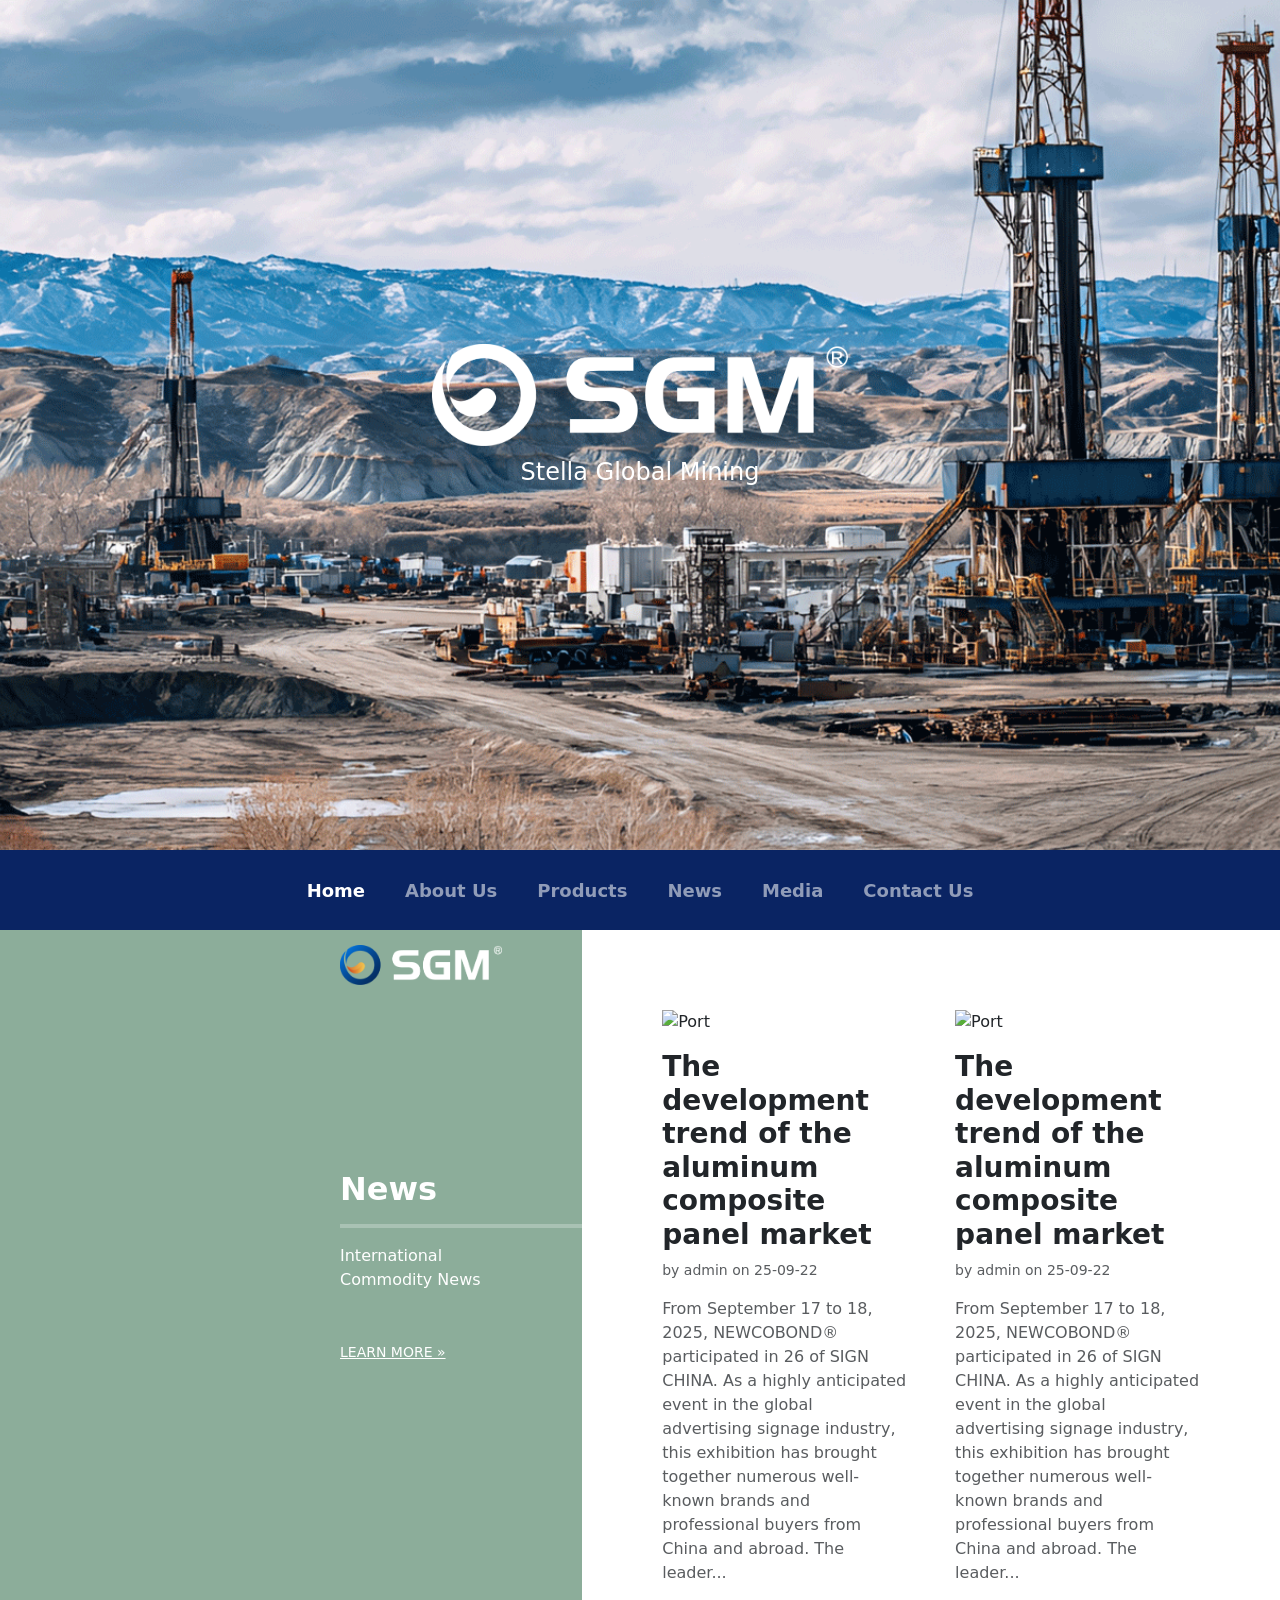
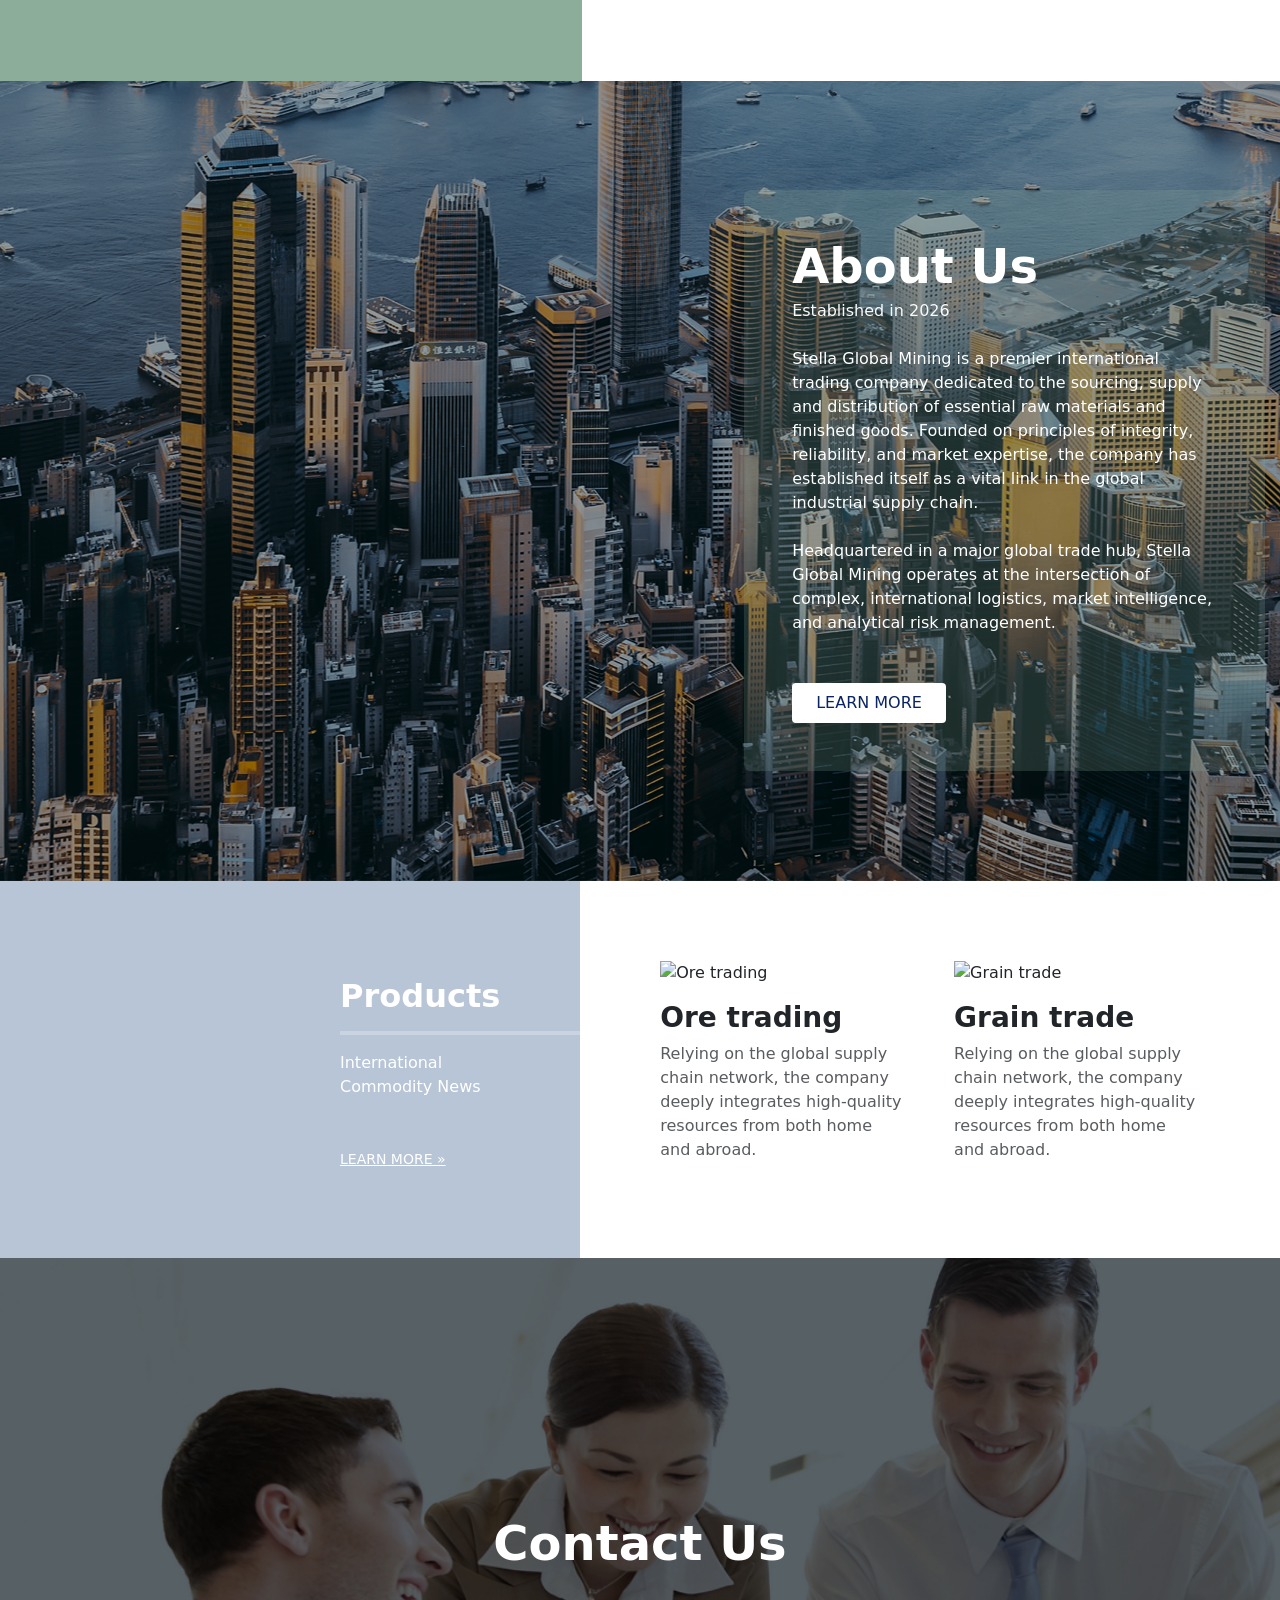
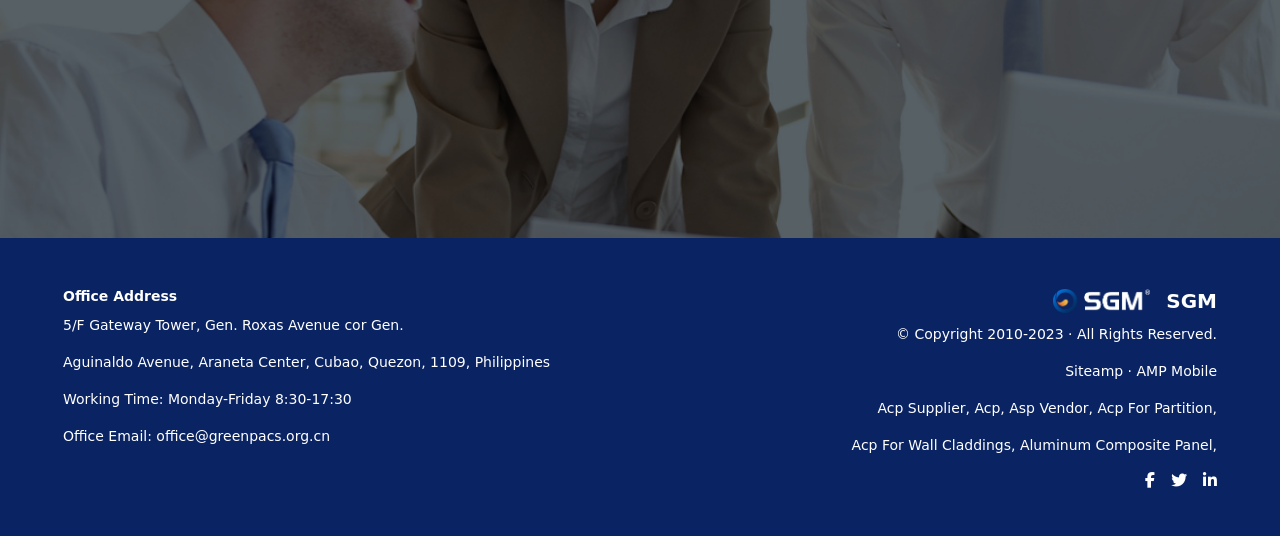
==== index.html @ 114879cd "2 5" ====
<!DOCTYPE html>
<html lang="en">
<head>
    <meta charset="UTF-8">
    <meta name="viewport" content="width=device-width, initial-scale=1.0">
    <title>SGM - Stella Global Mining</title>
    <!-- Bootstrap 5 CSS -->
    <link href="https://cdn.jsdelivr.net/npm/bootstrap@5.3.0/dist/css/bootstrap.min.css" rel="stylesheet">
    <!-- Font Awesome -->
    <link rel="stylesheet" href="https://cdnjs.cloudflare.com/ajax/libs/font-awesome/6.4.0/css/all.min.css">
    <!-- 公共样式 -->
    <link rel="stylesheet" href="css/base.css">
    <!-- 首页样式 -->
    <link rel="stylesheet" href="css/index.css">
</head>
<body>
    <!-- Hero 区域 -->
    <section class="hero-bg d-flex align-items-center justify-content-center text-white position-relative">
        <!-- 顶部搜索框 -->
        <!-- <div class="position-absolute top-0 start-0 w-100 py-2">
            <div class="content-container">
                <input type="text" placeholder="Search..." class="form-control form-control-sm w-auto" style="width: 192px;">
            </div>
        </div> -->
        <div class="content-container text-center">
            <img src="./img/logo_1.png" alt="SGM Logo" class="mb-2" style="width: 416px; height: auto; display: block; margin: 0 auto 1rem;">
            <p class="fs-4">Stella Global Mining</p>
        </div>
        
    </section>

    <!-- 导航栏 -->
    <nav class="navbar navbar-expand-lg nav-bg navbar-dark sticky-top">
        <div class="content-container justify-content-center">
            <button class="navbar-toggler" type="button" data-bs-toggle="collapse" data-bs-target="#navbarNav">
                <span class="navbar-toggler-icon"></span>
            </button>
            <div class="collapse navbar-collapse justify-content-center" id="navbarNav">
                <ul class="navbar-nav gap-4">
                    <li class="nav-item"><a class="nav-link active" aria-current="page" href="index.html">Home</a></li>
                    <li class="nav-item"><a class="nav-link" href="about.html">About Us</a></li>
                    <li class="nav-item"><a class="nav-link" href="products.html">Products</a></li>
                    <li class="nav-item"><a class="nav-link" href="news.html">News</a></li>
                    <li class="nav-item"><a class="nav-link" href="media.html">Media</a></li>
                    <li class="nav-item"><a class="nav-link" href="contact.html">Contact Us</a></li>
                </ul>
            </div>
        </div>
    </nav>

    <!-- News 模块 -->
    <section id="news" class="d-flex flex-column flex-md-row">
        <div class="news-sidebar" style="width: 620px; background-color: #8cad9a; padding: 5rem; display: flex; flex-direction: column; justify-content: space-between;">
            <div style="margin-left: 260px; max-width: calc(100% - 260px);">
                <div style="display: flex; align-items: center; gap: 8px; margin-bottom: 16px;">
                    <img src="./img/logo_2.png" alt="SGM Logo" style="height: 40px; margin-top: -90px;">
                </div>
                <h2 style="font-weight: bold; color: white; margin-bottom: 8px; margin-top: 160px;">News</h2>
                <hr style="border: none; border-top: 4px solid white; margin: 1rem 0; width: calc(100% + 5rem); margin-left: 0;">
                <p class="text-white mb-5">International Commodity News</p>
                <a href="#" class="text-white text-decoration-underline small" style="margin-top: 60px;">LEARN MORE »</a>
            </div>
        </div>
        <div style="width: 1080px; padding: 5rem;">
            <div class="row g-5">
                <div class="col-md-6">
                    <a href="#" style="text-decoration: none; color: inherit;">
                        <img src="https://picsum.photos/600/300?random=3" alt="Port" class="img-fluid mb-3 news-image">
                        <h3 class="fw-bold text-dark mb-2">The development trend of the aluminum composite panel market</h3>
                    </a>
                    <p class="text-muted small mb-3">by admin on 25-09-22</p>
                    <p class="text-muted">
                        From September 17 to 18, 2025, NEWCOBOND® participated in 26 of SIGN CHINA. As a highly anticipated event in the global advertising signage industry, this exhibition has brought together numerous well-known brands and professional buyers from China and abroad. The leader...
                    </p>
                </div>
                <div class="col-md-6">
                    <a href="#" style="text-decoration: none; color: inherit;">
                        <img src="https://picsum.photos/600/300?random=4" alt="Port" class="img-fluid mb-3 news-image">
                        <h3 class="fw-bold text-dark mb-2">The development trend of the aluminum composite panel market</h3>
                    </a>
                    <p class="text-muted small mb-3">by admin on 25-09-22</p>
                    <p class="text-muted">
                        From September 17 to 18, 2025, NEWCOBOND® participated in 26 of SIGN CHINA. As a highly anticipated event in the global advertising signage industry, this exhibition has brought together numerous well-known brands and professional buyers from China and abroad. The leader...
                    </p>
                </div>
            </div>
        </div>
    </section>

    <!-- About Us 模块 -->
    <section id="about" class="about-bg d-flex align-items-center justify-content-end text-white">
        <div class="content-container d-flex justify-content-end">
            <div class="col-md-6 col-lg-5 about-content p-5 rounded backdrop-blur-sm">
            <h2 class="display-5 fw-bold mb-1">About Us</h2>
            <p class="text-light mb-4">Established in 2026</p>
            <p class="mb-4">
                Stella Global Mining is a premier international trading company dedicated to the sourcing, supply and distribution of essential raw materials and finished goods. Founded on principles of integrity, reliability, and market expertise, the company has established itself as a vital link in the global industrial supply chain.
            </p>
            <p class="mb-5">
                Headquartered in a major global trade hub, Stella Global Mining operates at the intersection of complex, international logistics, market intelligence, and analytical risk management.
            </p>
            <a href="about.html" class="btn-learn-more">LEARN MORE</a>
        </div>
    </section>

    <!-- Products 模块 -->
    <section id="products" class="d-flex flex-column flex-md-row">
        <div class="products-sidebar" style="width: 620px; background-color: #b8c5d6; padding: 5rem; display: flex; flex-direction: column; justify-content: space-between;">
            <div style="margin-left: 260px; max-width: calc(100% - 260px);">
                <div style="display: flex; align-items: center; gap: 8px; margin-bottom: 16px;">
                    
                </div>
                <h2 style="font-weight: bold; color: white; margin-bottom: 8px;">Products</h2>
                <hr style="border: none; border-top: 4px solid white; margin: 1rem 0; width: calc(100% + 5rem); margin-left: 0;">
                <p class="text-white mb-5">International Commodity News</p>
                <a href="#" class="text-white text-decoration-underline small" style="margin-top: 20px;">LEARN MORE »</a>
            </div>
        </div>
        <div style="width: 1080px; padding: 5rem;">
            <div class="row g-5">
                <div class="col-md-6">
                    <a href="#" style="text-decoration: none; color: inherit;">
                        <img src="https://picsum.photos/600/500?random=5" alt="Ore trading" class="img-fluid mb-3 product-image">
                        <h3 class="fw-bold text-dark mb-2">Ore trading</h3>
                    </a>
                    <p class="text-muted">
                        Relying on the global supply chain network, the company deeply integrates high-quality resources from both home and abroad.
                    </p>
                </div>
                <div class="col-md-6">
                    <a href="#" style="text-decoration: none; color: inherit;">
                        <img src="https://picsum.photos/600/500?random=6" alt="Grain trade" class="img-fluid mb-3 product-image">
                        <h3 class="fw-bold text-dark mb-2">Grain trade</h3>
                    </a>
                    <p class="text-muted">
                        Relying on the global supply chain network, the company deeply integrates high-quality resources from both home and abroad.
                    </p>
                </div>
            </div>
        </div>
    </section>

    <!-- Contact Us 模块 -->
    <section id="contact" class="contact-bg d-flex align-items-center justify-content-center text-white">
        <div class="content-container text-center">
            <h2 class="display-5 fw-bold">Contact Us</h2>
        </div>
    </section>

    <!-- 页脚 -->
    <footer class="footer-bg text-white py-5 px-5">
        <div class="content-container">
            <div class="row g-5">
                <div class="col-md-6">
                    <p class="fw-bold mb-2 small">Office Address</p>
                    <p class="small">5/F Gateway Tower, Gen. Roxas Avenue cor Gen.</p>
                    <p class="small">Aguinaldo Avenue, Araneta Center, Cubao, Quezon, 1109, Philippines</p>
                    <p class="small mt-2">Working Time: Monday-Friday 8:30-17:30</p>
                    <p class="small mt-2">Office Email: office@greenpacs.org.cn</p>
                </div>
                <div class="col-md-6 text-md-end">
                    <div class="d-flex align-items-center gap-2 mb-2 justify-content-md-end">
                        <img src="./img/logo_2.png" alt="SGM Logo" style="height: 24px; width: auto; margin-right: 8px;">
                        <span class="fw-bold fs-5">SGM</span>
                    </div>
                    <p class="small">© Copyright 2010-2023 · All Rights Reserved.</p>
                    <p class="small mt-1">Siteamp · AMP Mobile</p>
                    <p class="small">Acp Supplier, Acp, Asp Vendor, Acp For Partition,</p>
                    <p class="small">Acp For Wall Claddings, Aluminum Composite Panel,</p>
                    <div class="d-flex gap-3 mt-3 justify-content-md-end">
                        <i class="fa-brands fa-facebook-f"></i>
                        <i class="fa-brands fa-twitter"></i>
                        <i class="fa-brands fa-linkedin-in"></i>
                    </div>
                </div>
            </div>
        </div>
    </footer>

    <!-- Bootstrap JS -->
    <script src="https://cdn.jsdelivr.net/npm/bootstrap@5.3.0/dist/js/bootstrap.bundle.min.js"></script>
</body>
</html>
---- css/base.css ----
/* base.css - 公共样式 */

/* 全局样式 */
html {
    scroll-behavior: smooth;
}
body {
    max-width: 1920px;
    margin: 0 auto;
    width: 100%;
}

/* 内容容器 */
.content-container {
    max-width: 1280px;
    margin: 0 auto;
    width: 100%;
    padding: 0 15px;
}

/* 背景样式 */
.hero-bg {
    background-image: url('../img/hero-bg.png');
    background-size: cover;
    background-position: center;
    height: 850px;
}
.about-bg {
    background-image: url('../img/about-bg.png');
    background-size: cover;
    background-position: center;
    height: 800px;
}
.contact-bg {
    background-image: url('../img/contact-bg.png');
    background-size: cover;
    background-position: center;
    height: 580px;
}

/* 导航栏样式 */
.nav-bg {
    background-color: #0a2463;
    height: 80px;
}
.navbar-nav .nav-link {
    font-size: 18px;
    font-weight: bold;
}

/* 侧边栏样式 */
.news-sidebar {
    background-color: #8cad9a;
}
.products-sidebar {
    background-color: #b8c5d6;
}

/* 页脚样式 */
.footer-bg {
    background-color: #0a2463;
}

/* Logo点样式 */
.sgm-logo-dot {
    width: 24px;
    height: 24px;
    border-radius: 50%;
    background: linear-gradient(to right, #3b82f6, #f97316);
}

/* 按钮样式 */
.btn-learn-more {
    background-color: white;
    color: #0a2463;
    padding: 8px 24px;
    border-radius: 4px;
    text-decoration: none;
    display: inline-block;
    transition: background-color 0.3s;
}
.btn-learn-more:hover {
    background-color: #e0e7ff;
    color: #0a2463;
}

/* 内容背景样式 */
.about-content {
    background-color: rgba(140, 173, 154, 0.2);
}

/* 图片样式 */
.news-image {
    width: 100%;
    height: 300px;
    object-fit: cover;
}
.product-image {
    width: 100%;
    height: 500px;
    object-fit: cover;
}
---- css/index.css ----
/* index.css - 首页样式 */

/* Hero区域样式 */
.hero-section {
    display: flex;
    align-items: center;
    justify-content: center;
    color: white;
    position: relative;
}

/* 顶部搜索框样式 */
.top-search {
    position: absolute;
    top: 0;
    left: 0;
    width: 100%;
    padding: 0.5rem 0;
}

/* 新闻模块样式 */
.news-section {
    display: flex;
    flex-direction: column;
    flex-wrap: wrap;
}

/* 产品模块样式 */
.products-section {
    display: flex;
    flex-direction: column;
    flex-wrap: wrap;
}

/* 联系我们模块样式 */
.contact-section {
    display: flex;
    align-items: center;
    justify-content: center;
    color: white;
}
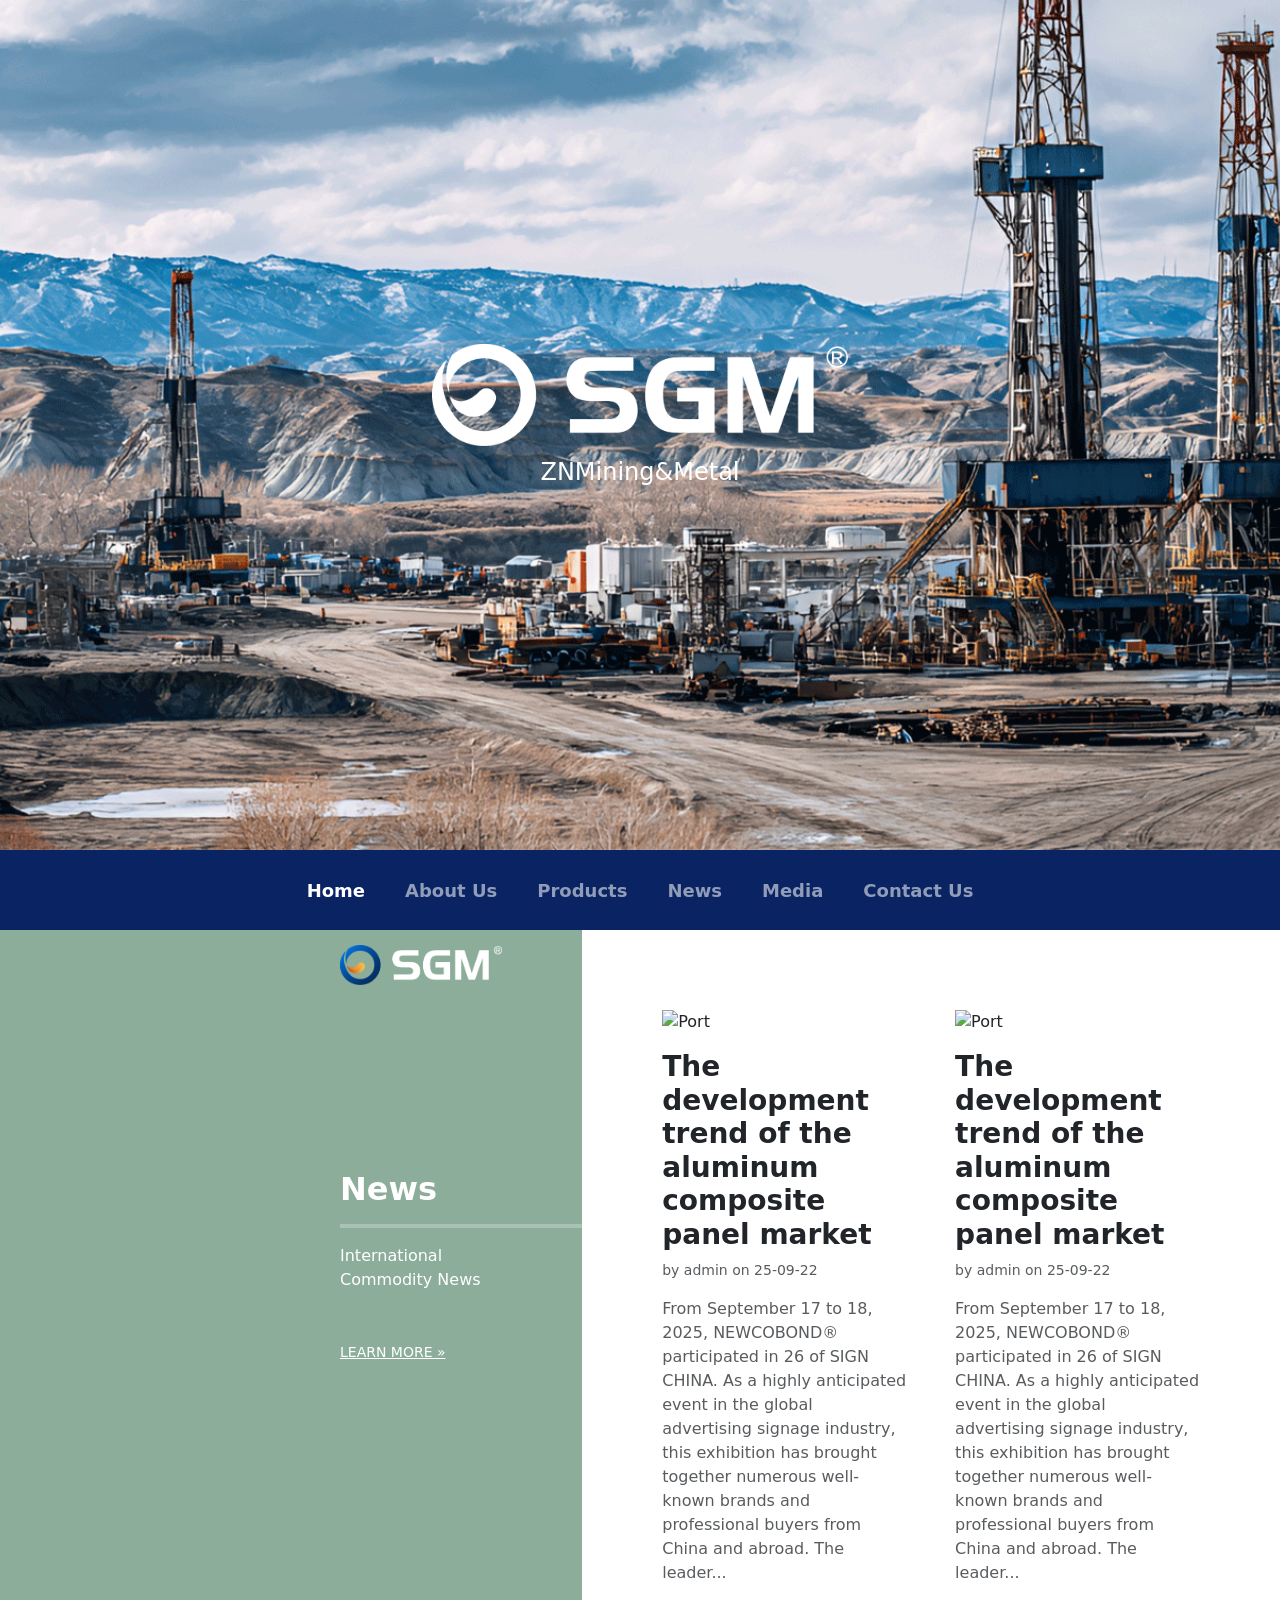
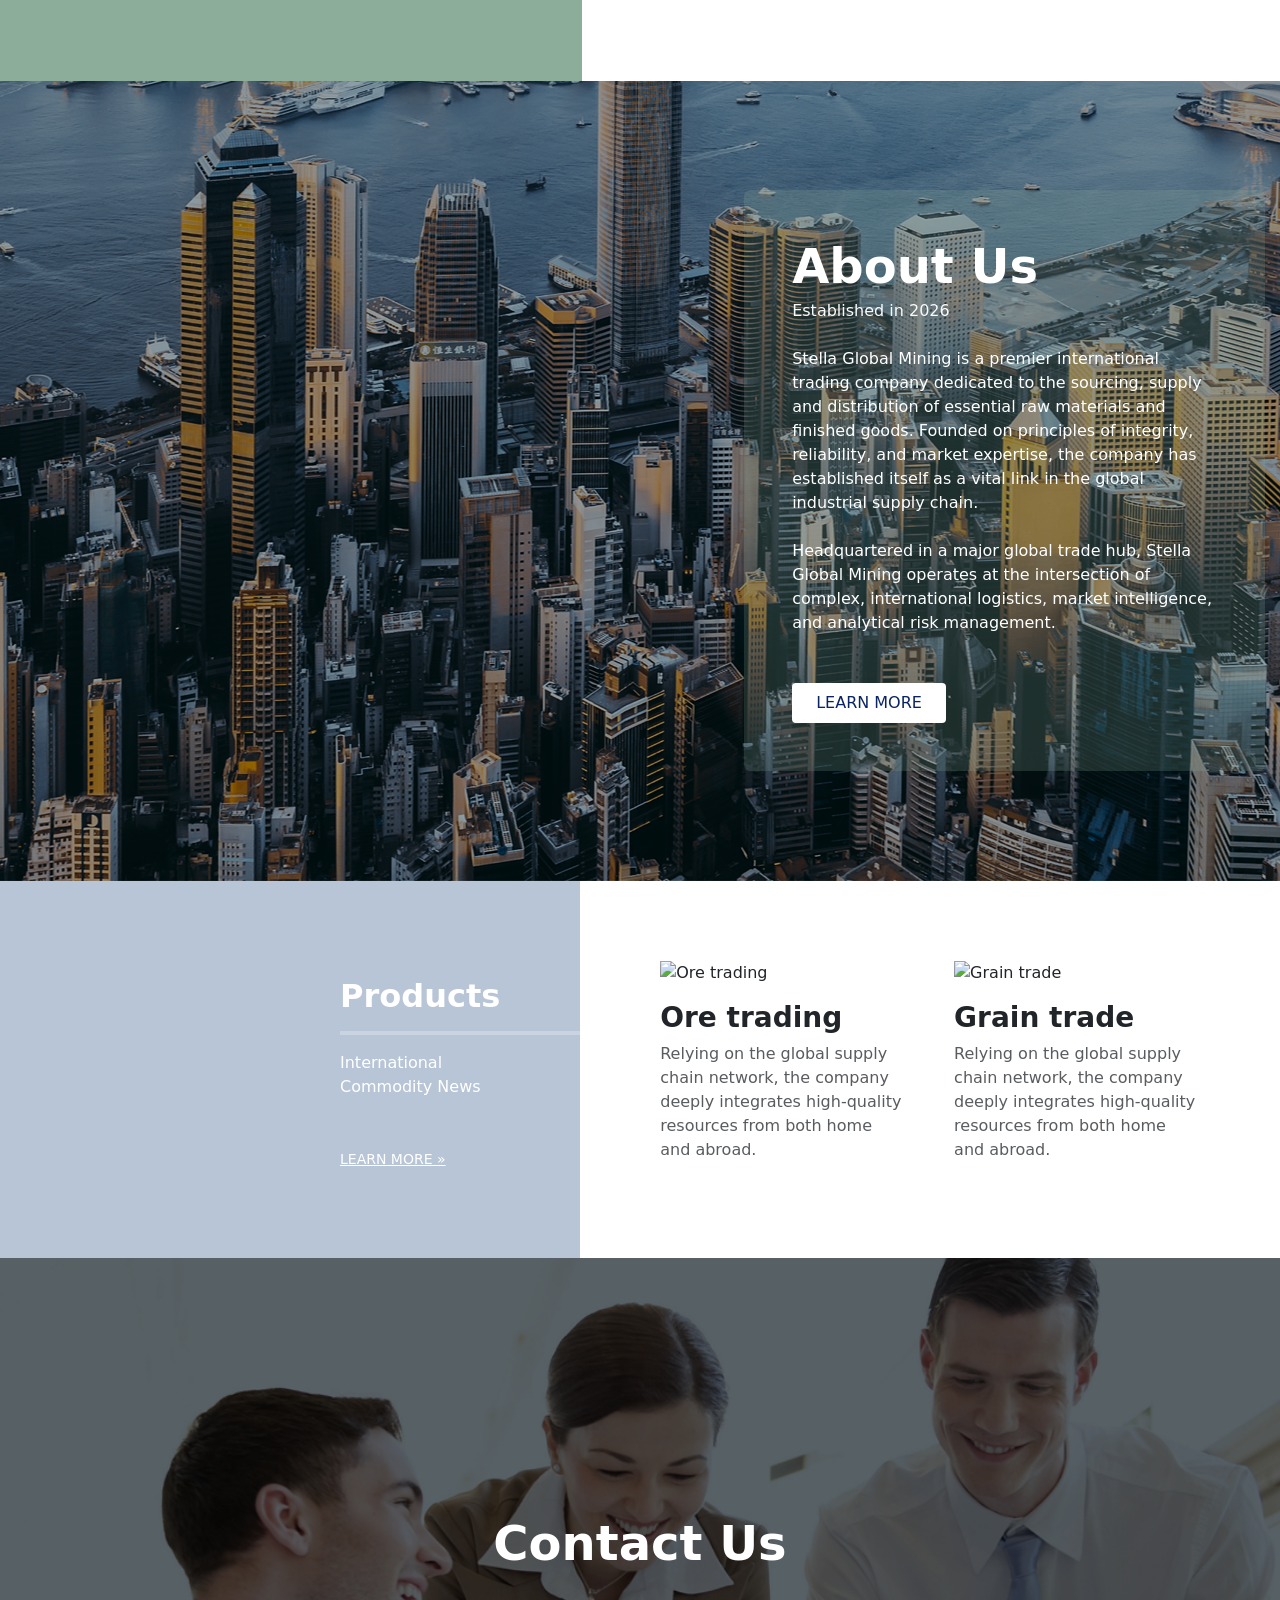
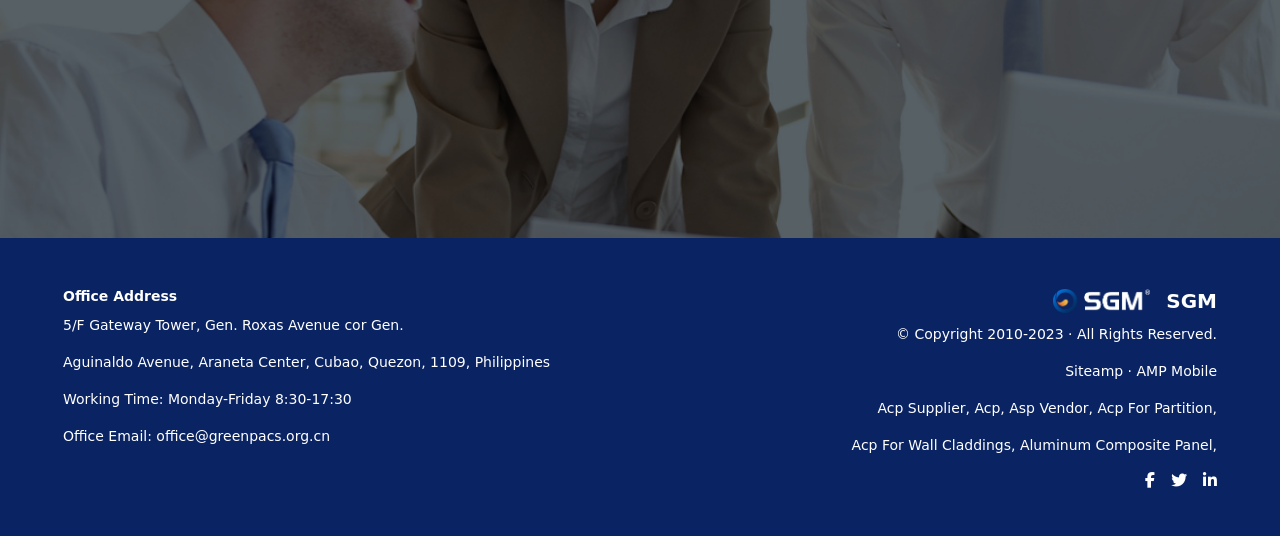
==== commit cd5d5a0f: "1" ====
--- a/index.html
+++ b/index.html
@@ -24,7 +24,7 @@
         </div> -->
         <div class="content-container text-center">
             <img src="./img/logo_1.png" alt="SGM Logo" class="mb-2" style="width: 416px; height: auto; display: block; margin: 0 auto 1rem;">
-            <p class="fs-4">Stella Global Mining</p>
+            <p class="fs-4">ZNMining&Metal </p>
         </div>
         
     </section>
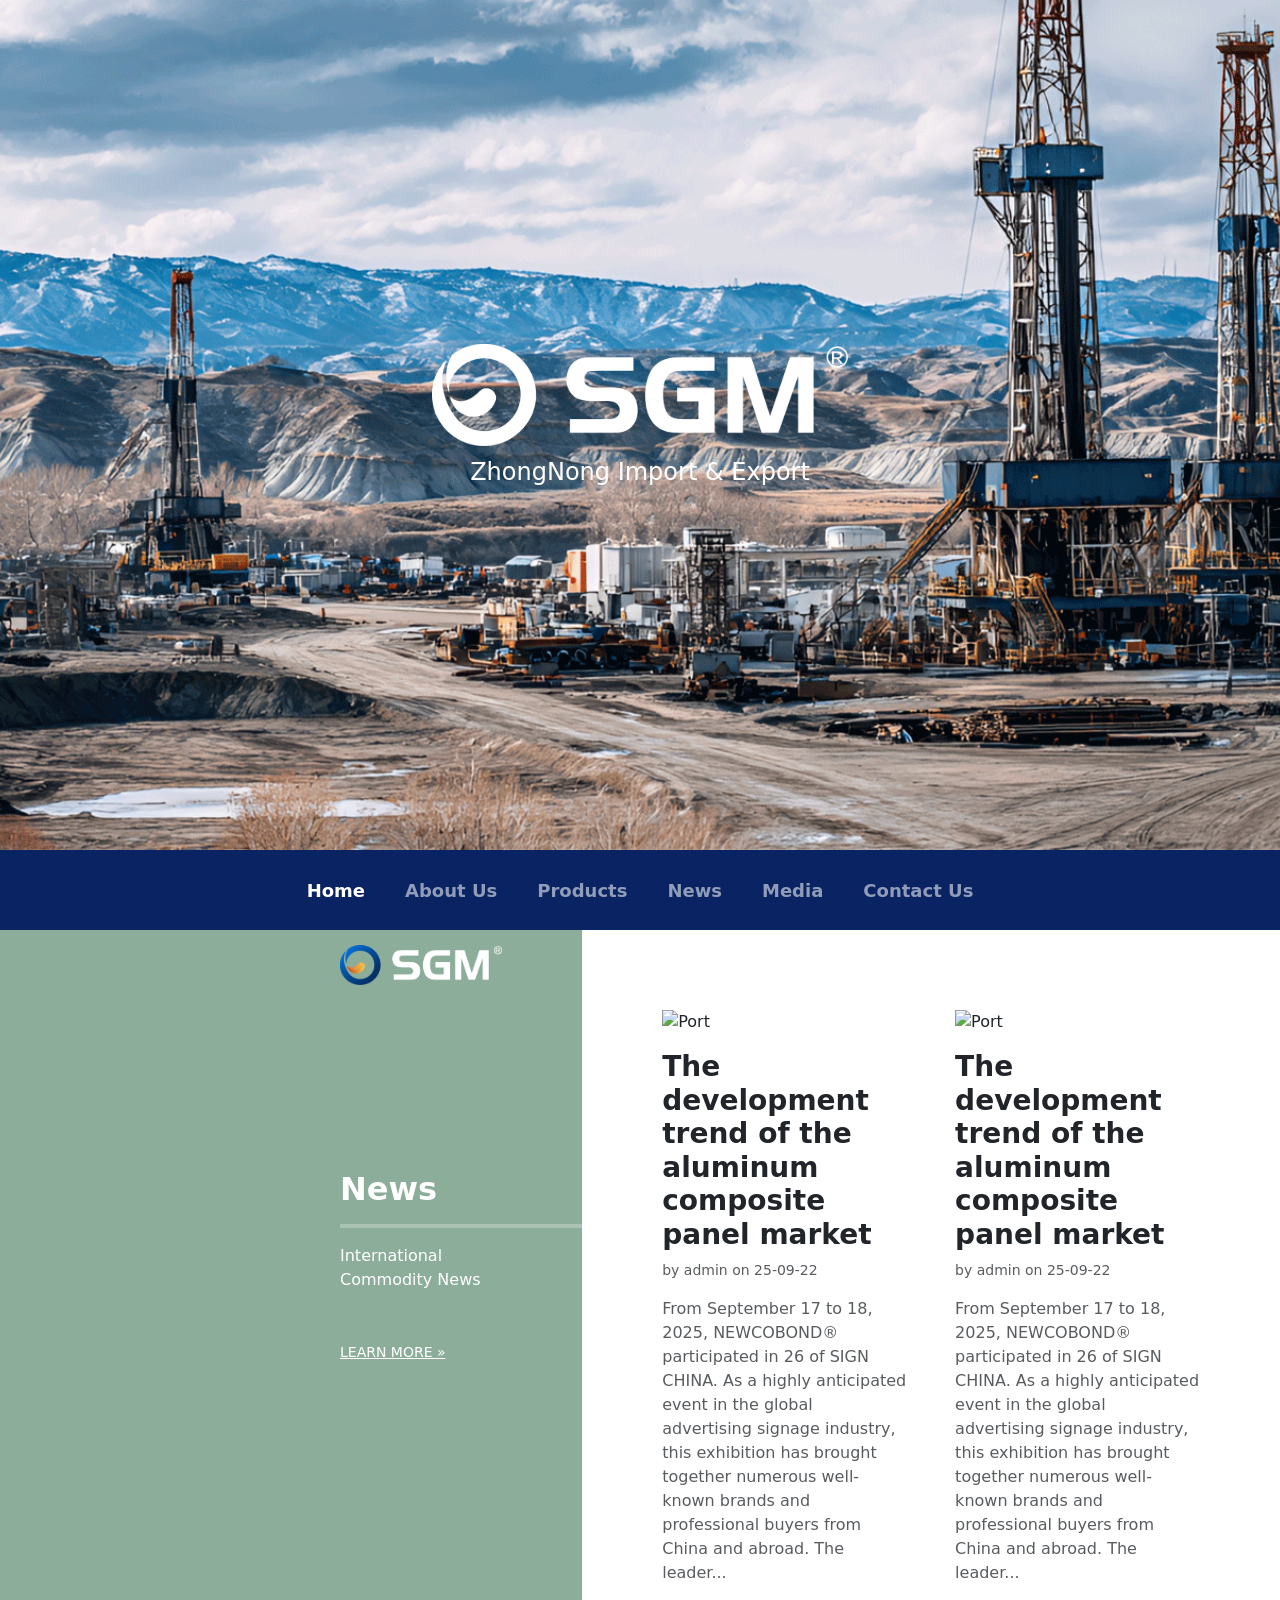
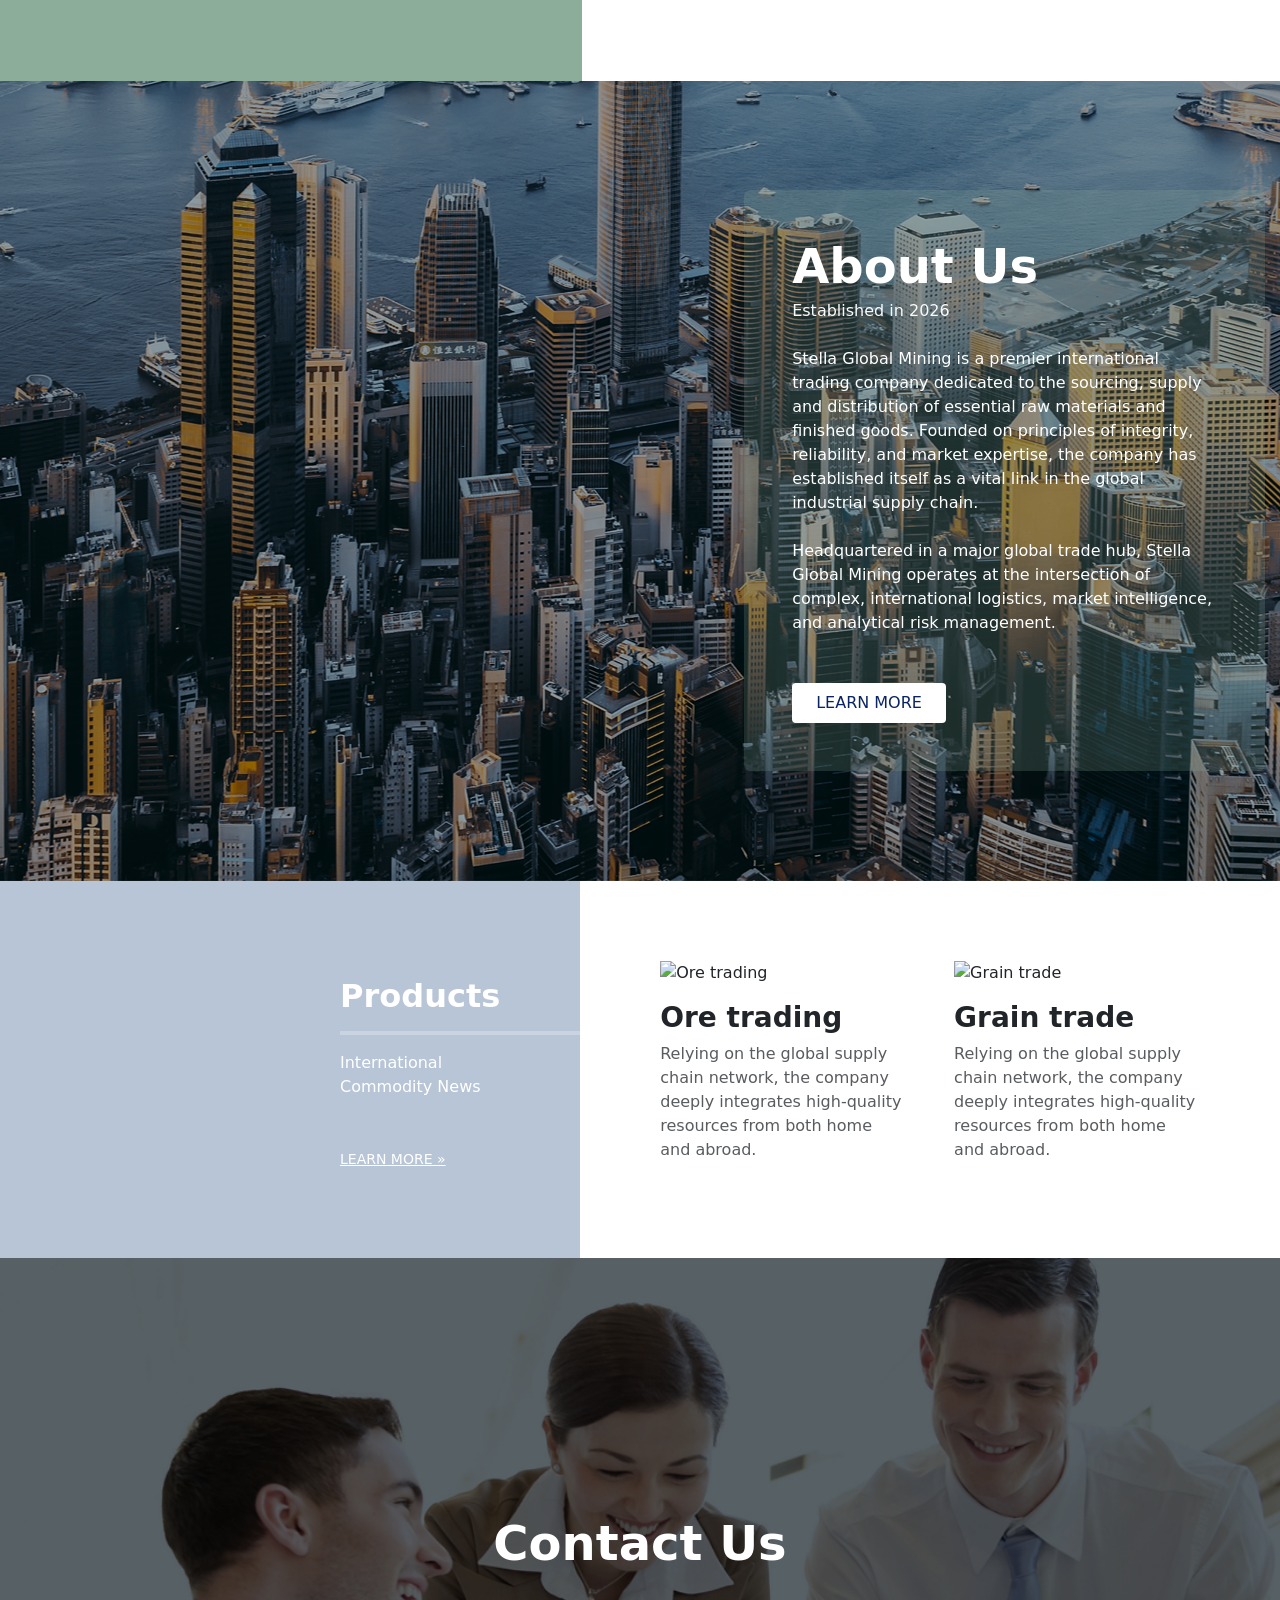
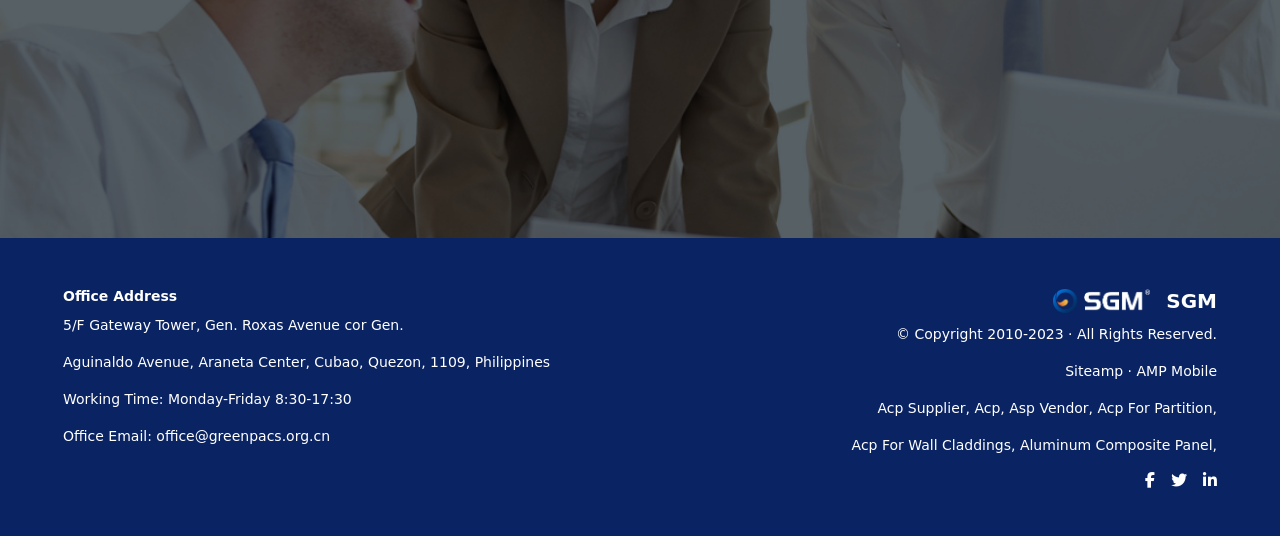
==== commit fcda8eca: "1" ====
--- a/index.html
+++ b/index.html
@@ -24,7 +24,7 @@
         </div> -->
         <div class="content-container text-center">
             <img src="./img/logo_1.png" alt="SGM Logo" class="mb-2" style="width: 416px; height: auto; display: block; margin: 0 auto 1rem;">
-            <p class="fs-4">ZNMining&Metal </p>
+            <p class="fs-4">ZhongNong Import & Export  </p>
         </div>
         
     </section>
